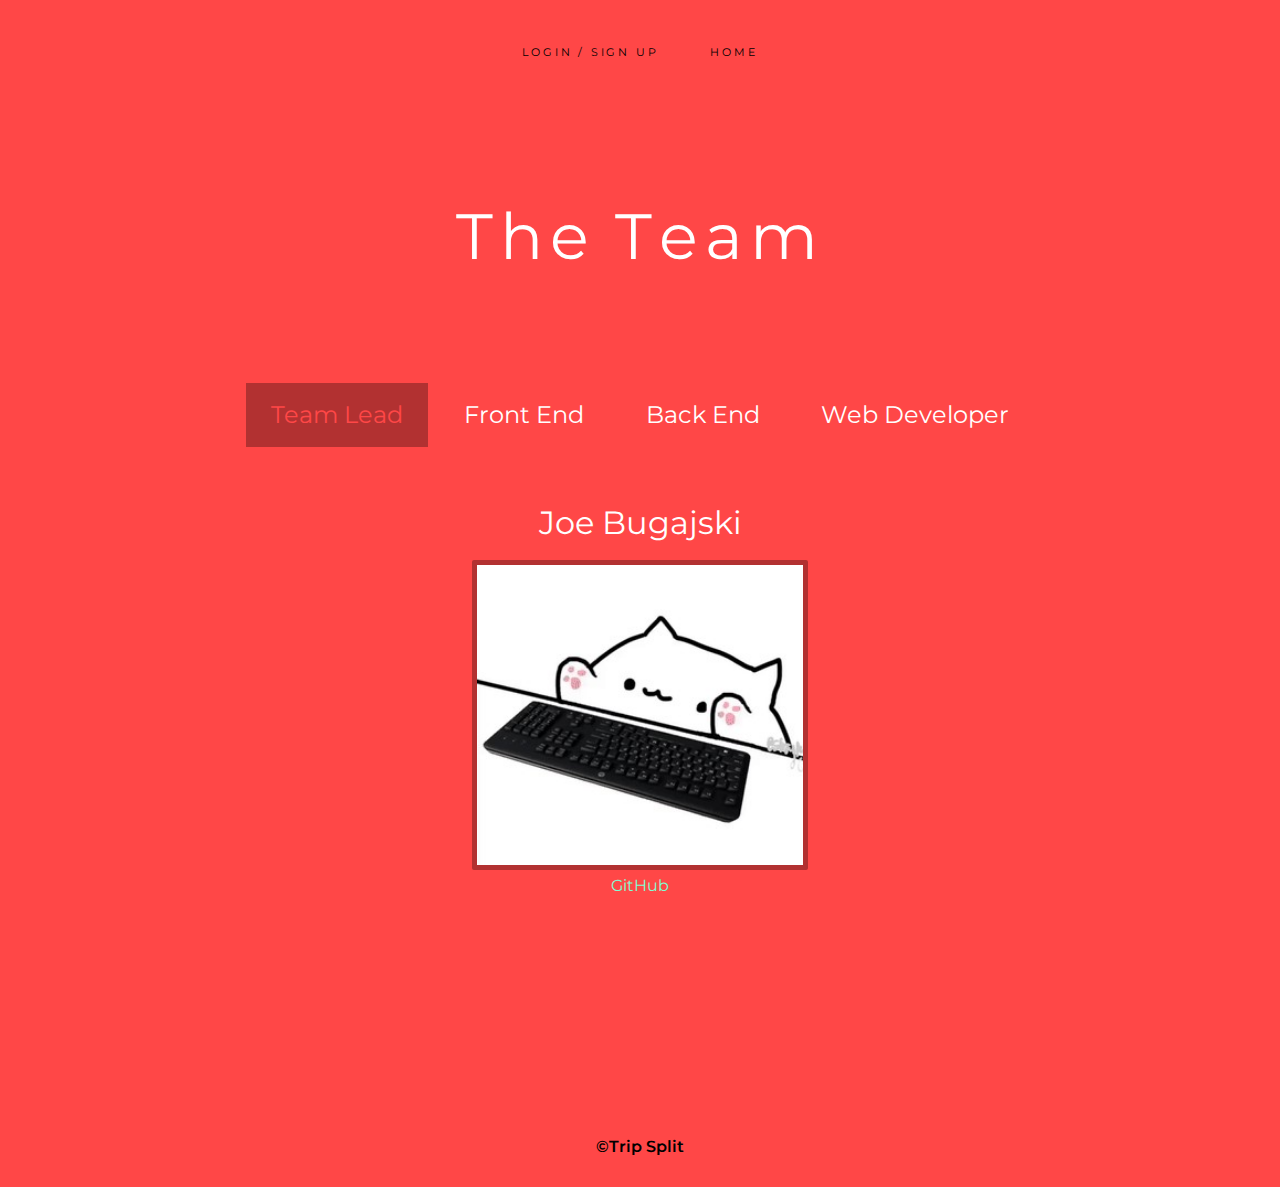
==== about.html @ 67b70e41 "about page built" ====
<!DOCTYPE html>
<html>

<head>
    <title>Trip Split</title>
    <link href="https://fonts.googleapis.com/css?family=Montserrat" rel="stylesheet">
    <link rel="stylesheet" href="main.css" />
    
</head>

<body>
        
    <div class="container">
        <header>
            <!-- logo -->
                <div class="main-container">
                        <div class="first-container share">
                            <h1><span id="one">T</span><span>h</span><span>e</span> <span>T</span><span>e</span><span>a</span><span>m</span></h1>
                        </div>
                    </div><!--logo-->
            <nav>
                <ul>
                    <li><a href="#">Login / Sign Up</a></li>
                    <li><a href="main.html">Home</a></li>
                </ul>
            </nav>
        </header>

        <div class="tab-section">
            <div class="tabs">
                <div class="tabs-links">
                    <div class="tabs-link tabs-link-selected" data-tab="lead">Team Lead</div>
                    <div class="tabs-link" data-tab="front">Front End</div>
                    <div class="tabs-link" data-tab="back">Back End</div>
                    <div class="tabs-link" data-tab="web">Web Developer</div>
                </div>

                <div class="tabs-items">

                    <div class="tabs-item tabs-item-selected" data-tab="lead">
                            <div class="tabs-item-description">
                                <p style="color:white">Joe Bugajski</p><br>
                                <img src="images/LankyVelvetyKillerwhale-max-1mb.jpg" alt="">
                                <br>
                                <a href="https://github.com/JoeBugajski" style="text-decoration:none;color:aquamarine">GitHub</a>
                        </div>
                    </div>

                    <div class="tabs-item" data-tab="front">
                            <div class="tabs-item-description">
                                    <p style="color:white">Peter Gambino</p>
                                    <img src="images/TiredProgrammer.jpg" alt="">
                                    <br>
                                    <a href="https://github.com/pgambino5851" style="text-decoration:none;color:aquamarine">GitHub</a>
                        </div>
                    </div>

                    <div class="tabs-item" data-tab="back">
                            <div class="tabs-item-description">
                                    <p style="color:white">Will Shultz</p>
                                    <img src="images/frustratedProgrammer.jpg" alt="">
                                    <br>
                                    <a href="https://github.com/kittenman29" style="text-decoration:none;color:aquamarine">GitHub</a>
                        </div>
                    </div>

                    <div class="tabs-item" data-tab="web">
                            <div class="tabs-item-description">
                                    <p style="color:white;">Emmett Burgess</p>
                                    <img src="images/me.jpg" alt="">
                                    <br>
                                    <a href="https://linkedin.com/in/emmett-burgess" style="text-decoration:none;color:aquamarine">LinkedIn</a>
                                    
                        </div>
                    </div>

                </div>
                <!--tabs-items-->
            </div>
            <!--tabs-->
        </div>
        <!--section-->
    </div>
    <!--container-->


    <footer>
        <p>&copy;Trip Split</p>
    </footer>
    </div>
    <script src="./components/tabs.js"></script>
</body>
</html>
---- main.css ----
/* font-family: 'Montserrat', sans-serif; 
secondary color: #B23131
main color: #ff4747
third color: #47ffff*/

html, body, div, span, applet, object, iframe,
h1, h2, h3, h4, h5, h6, p, blockquote, pre,
a, abbr, acronym, address, big, cite, code,
del, dfn, em, img, ins, kbd, q, s, samp,
small, strike, strong, sub, sup, tt, var,
b, u, i, center,
dl, dt, dd, ol, ul, li,
fieldset, form, label, legend,
table, caption, tbody, tfoot, thead, tr, th, td,
article, aside, canvas, details, embed, 
figure, figcaption, footer, header, hgroup, 
menu, nav, output, ruby, section, summary,
time, mark, audio, video {
	margin: 0;
	padding: 0;
	border: 0;
	font-size: 100%;
	font: inherit;
	vertical-align: baseline;
}

article, aside, details, figcaption, figure, 
footer, header, hgroup, menu, nav, section {
	display: block;
}
body {
	line-height: 1;
}
ol, ul {
	list-style: none;
}
blockquote, q {
	quotes: none;
}
blockquote:before, blockquote:after,
q:before, q:after {
	content: '';
	content: none;
}
table {
	border-collapse: collapse;
	border-spacing: 0;
}

html {
    font-family: 'Montserrat', sans-serif;
    background-color: #ff4747;
}

/* basic */

.container {
		width: 100%;
		justify-content: center;
}

/* header */

header {
    display: flex;
    flex-direction: column-reverse;
    justify-content: center;
}

/* logo */

.first-container, .second-container {
  cursor: pointer;
  position: relative;
  text-align: center;
  color: white;
  padding: 100px;
}

h1 {
  position: relative;
  letter-spacing: 2px;
  font-size: 5vw;
}

.first-container {
  margin-bottom: 15px;
}

span {
  display: inline-block;
  position: relative;
  margin-right: 5px;
}
span:after {
  content: "";
  position: absolute;
  height: 100%;
  width: 0;
  top: 0;
  left: 0;
  transition: 0.6s;
  z-index: -5;
}

.share:hover > h1 > span:nth-child(1):after {
  background: #B23131;
  width: 100%;
  transition: 0.6s;
  transition-delay: 100ms;
  transform: rotate(-25deg);
}
.share:hover > h1 > span:nth-child(1):after, .share:hover > h1 > span:nth-child(1) {
  color: #ff4747;
  transition-delay: 110ms;
}

.share:hover > h1 > span:nth-child(2):after {
  background: #B23131;
  width: 100%;
  transition: 0.6s;
  transition-delay: 200ms;
  transform: rotate(-20deg);
}
.share:hover > h1 > span:nth-child(2):after, .share:hover > h1 > span:nth-child(2) {
  color: #ff4747;
  transition-delay: 220ms;
}

.share:hover > h1 > span:nth-child(3):after {
  background: #B23131;
  width: 100%;
  transition: 0.6s;
  transition-delay: 300ms;
  transform: rotate(-15deg);
}
.share:hover > h1 > span:nth-child(3):after, .share:hover > h1 > span:nth-child(3) {
  color: #ff4747;
  transition-delay: 330ms;
}

.share:hover > h1 > span:nth-child(4):after {
  background: #B23131;
  width: 100%;
  transition: 0.6s;
  transition-delay: 400ms;
  transform: rotate(-10deg);
}
.share:hover > h1 > span:nth-child(4):after, .share:hover > h1 > span:nth-child(4) {
  color: #ff4747;
  transition-delay: 440ms;
}

.share:hover > h1 > span:nth-child(5):after {
  background: #B23131;
  width: 100%;
  transition: 0.6s;
  transition-delay: 500ms;
  transform: rotate(-5deg);
}
.share:hover > h1 > span:nth-child(5):after, .share:hover > h1 > span:nth-child(5) {
  color: #ff4747;
  transition-delay: 550ms;
}

.share:hover > h1 > span:nth-child(6):after {
  background: #B23131;
  width: 100%;
  transition: 0.6s;
  transition-delay: 600ms;
  transform: rotate(0deg);
}
.share:hover > h1 > span:nth-child(6):after, .share:hover > h1 > span:nth-child(6) {
  color: #ff4747;
  transition-delay: 660ms;
}

.share:hover > h1 > span:nth-child(7):after {
  background: #B23131;
  width: 100%;
  transition: 0.6s;
  transition-delay: 700ms;
  transform: rotate(5deg);
}
.share:hover > h1 > span:nth-child(7):after, .share:hover > h1 > span:nth-child(7) {
  color: #ff4747;
  transition-delay: 770ms;
}

.share:hover > h1 > span:nth-child(8):after {
  background: #B23131;
  width: 100%;
  transition: 0.6s;
  transition-delay: 800ms;
  transform: rotate(10deg);
}
.share:hover > h1 > span:nth-child(8):after, .share:hover > h1 > span:nth-child(8) {
  color: #ff4747;
  transition-delay: 880ms;
}

.share:hover > h1 > span:nth-child(9):after {
  background: #B23131;
  width: 100%;
  transition: 0.6s;
  transition-delay: 900ms;
  transform: rotate(15deg);
}
.share:hover > h1 > span:nth-child(9):after, .share:hover > h1 > span:nth-child(9) {
  color: #ff4747;
  transition-delay: 990ms;
}

.share:hover > h1 > span:nth-child(10):after {
  background: #B23131;
  width: 100%;
  transition: 0.6s;
  transition-delay: 1000ms;
  transform: rotate(20deg);
}

/* nav */

nav {
	position: center;
	display: block;
	top: 2.5em;
	top: 2.5em;
	left: 0;
	width: 100%;
	text-align: center;
}

nav ul {
	display: inline-block;
	padding: 1.5em;
}

nav ul li {
	display: inline-block;
	text-align: center;
	padding: 0 1.5em;
}

nav ul li a {
	display: block;
	color: black;
	text-transform: uppercase;
	text-decoration: none;
	font-size: 0.7em;
	letter-spacing: 0.25em;
	height: 5em;
	line-height: 5em;
	-moz-transition: all .25s ease-in-out;
	-webkit-transition: all .25s ease-in-out;
	-o-transition: all .25s ease-in-out;
	-ms-transition: all .25s ease-in-out;
	transition: all .25s ease-in-out;
}

nav ul li:hover a {
	color: white;
}

nav ul li.active a {
	color: white;
}


/* tabs */

.tab-section {
	justify-content: center;
}

.tabs {
	justify-content: center;
	display: flex;
	flex-direction: column;
}

.tabs .tabs-items {
	width: 100%;
	display: flex;
	justify-self: center;
	padding-top: 60px;
}
.tabs .tabs-item {
	display: none; 
	width: 75%;
}

.tabs-item-description {
	margin: 0 auto;
  height: 500px;
  text-align: center;
  background-size: 500px auto;
  background-repeat: no-repeat;
  background-position: center;
}

.tabs-item-description p {
  margin: 0 auto;
  top: 30px;
  font-size: 2em;
	color: #47ffff;
  text-align: center;
}

.tabs-item-description img {
  height: 300px;
  width: auto;
  border: 5px solid #B23131;
  border-radius: 2px;
  margin: 5px 0;
}

.tabs-item {
  margin: 0 auto;
  height: 600px;
}

.tabs .tabs-item-selected {
	display: block;
}

.tabs-links {
	justify-content: space-around;
	display: flex;
	position: center;
	width: 100%;
	max-width: 800px;
	text-align: center;
	margin: 0 auto;
}

.tabs-link {
	padding: 20px 25px;
	font-size: 24px;
	background-color: transparent;
	color: white;
	cursor: pointer;
}

.tabs-link:hover {
	background-color: #B23131;
	color: #ff4747;
}

.tabs-link-selected {
	z-index: 2;
	background-color: #B23131;
	color: #ff4747;
}

/* footer */

footer {
	display: flex;
	justify-content: center;
  padding: 2em;
}
footer p {
  font-weight: 600;
}


/* responsive */

@media (max-width: 500px) {
  .tabs-links {
    display: none;
  }
}

@media (max-width: 800px) {
  
}

@media (max-width: 1000px) {
  
}
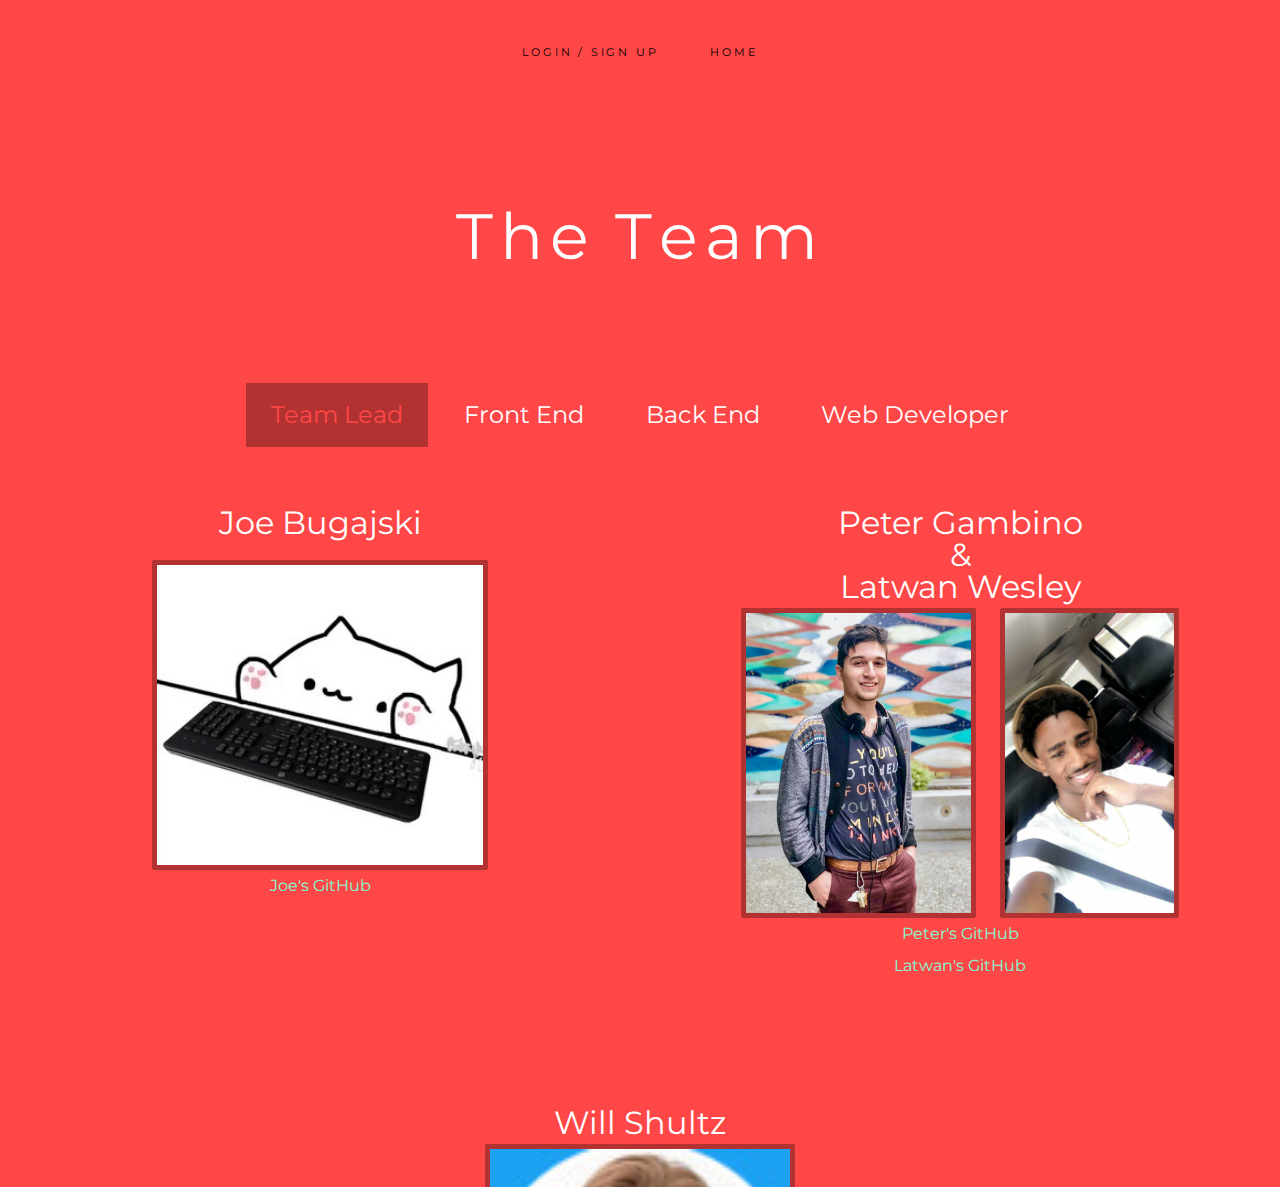
==== commit 00c845cb: "changes with javascript and mobile formatting" ====
--- a/about.html
+++ b/about.html
@@ -40,36 +40,48 @@
                     <div class="tabs-item tabs-item-selected" data-tab="lead">
                             <div class="tabs-item-description">
                                 <p style="color:white">Joe Bugajski</p><br>
-                                <img src="images/LankyVelvetyKillerwhale-max-1mb.jpg" alt="">
+                                <img class="pic" src="images/LankyVelvetyKillerwhale-max-1mb.jpg" alt="">
                                 <br>
-                                <a href="https://github.com/JoeBugajski" style="text-decoration:none;color:aquamarine">GitHub</a>
+                                <a href="https://github.com/JoeBugajski" style="text-decoration:none;color:aquamarine">Joe's GitHub</a>
                         </div>
                     </div>
 
                     <div class="tabs-item" data-tab="front">
                             <div class="tabs-item-description">
-                                    <p style="color:white">Peter Gambino</p>
-                                    <img src="images/TiredProgrammer.jpg" alt="">
+                                    <p style="color:white">Peter Gambino<br>&<br>Latwan Wesley</p>
+                                    <img class="pic" src="images/peter.jpg" alt="">
+                                    <img class ="pic" src="images/IMG_20190409_152705_342.jpg" alt="">
                                     <br>
-                                    <a href="https://github.com/pgambino5851" style="text-decoration:none;color:aquamarine">GitHub</a>
+                                    <a href="https://github.com/pgambino5851" style="text-decoration:none;color:aquamarine">Peter's GitHub</a>
+                                    <br>
+                                    <br>
+                                    <a href="https://github.com/lwesley92" style="text-decoration:none;color:aquamarine">Latwan's GitHub</a>
+                            </div>
+
+                            <!-- <div class="tabs-item-description">
+                                    <p style="color:white">Latwan Wesley</p>
+                                    <img class="pic" src="images/IMG_20190409_152705_342.jpg" alt="">
+                                    <br>
+                                    <p style="color:white;font-size:1em;margin-bottom:10px;">As a developer, Latwan enjoys his obsessive attention to detail, his unequivocal love for making things, and his mission-driven work ethic to change the world. He is beyond excited to make a big impact with a big growth company.</p> 
+                                    <a href="https://github.com/lwesley92" style="text-decoration:none;color:aquamarine">GitHub</a> -->
                         </div>
                     </div>
 
                     <div class="tabs-item" data-tab="back">
                             <div class="tabs-item-description">
                                     <p style="color:white">Will Shultz</p>
-                                    <img src="images/frustratedProgrammer.jpg" alt="">
+                                    <img class="pic" src="images/will.jpg" alt="">
                                     <br>
-                                    <a href="https://github.com/kittenman29" style="text-decoration:none;color:aquamarine">GitHub</a>
+                                    <a href="https://github.com/kittenman29" style="text-decoration:none;color:aquamarine">Will's GitHub</a>
                         </div>
                     </div>
 
                     <div class="tabs-item" data-tab="web">
                             <div class="tabs-item-description">
                                     <p style="color:white;">Emmett Burgess</p>
-                                    <img src="images/me.jpg" alt="">
+                                    <img class="pic" src="images/me.jpg" alt="">
                                     <br>
-                                    <a href="https://linkedin.com/in/emmett-burgess" style="text-decoration:none;color:aquamarine">LinkedIn</a>
+                                    <a href="https://linkedin.com/in/emmett-burgess" style="text-decoration:none;color:aquamarine">Emmett's LinkedIn</a>
                                     
                         </div>
                     </div>
--- a/main.css
+++ b/main.css
@@ -287,11 +287,13 @@
 }
 .tabs .tabs-item {
 	display: none; 
-	width: 75%;
+  width: 75%;
+  margin: 0 auto;
+  height: 600px;
 }
 
 .tabs-item-description {
-	margin: 0 auto;
+	margin: 0 auto 20px;
   height: 500px;
   text-align: center;
   background-size: 500px auto;
@@ -307,17 +309,12 @@
   text-align: center;
 }
 
-.tabs-item-description img {
+.tabs-item-description .pic {
   height: 300px;
   width: auto;
   border: 5px solid #B23131;
   border-radius: 2px;
-  margin: 5px 0;
-}
-
-.tabs-item {
-  margin: 0 auto;
-  height: 600px;
+  margin: 5px 10px;
 }
 
 .tabs .tabs-item-selected {
@@ -371,6 +368,19 @@
   .tabs-links {
     display: none;
   }
+  .tabs-items {
+    display: flex;
+    flex-direction: column;
+    margin: 0;
+    padding: 0;
+  }
+  .tabs-item-description {
+    width: 300px;
+    height: auto;
+    background-image: none;
+    margin: 0;
+    padding: 0;
+  }
 }
 
 @media (max-width: 800px) {
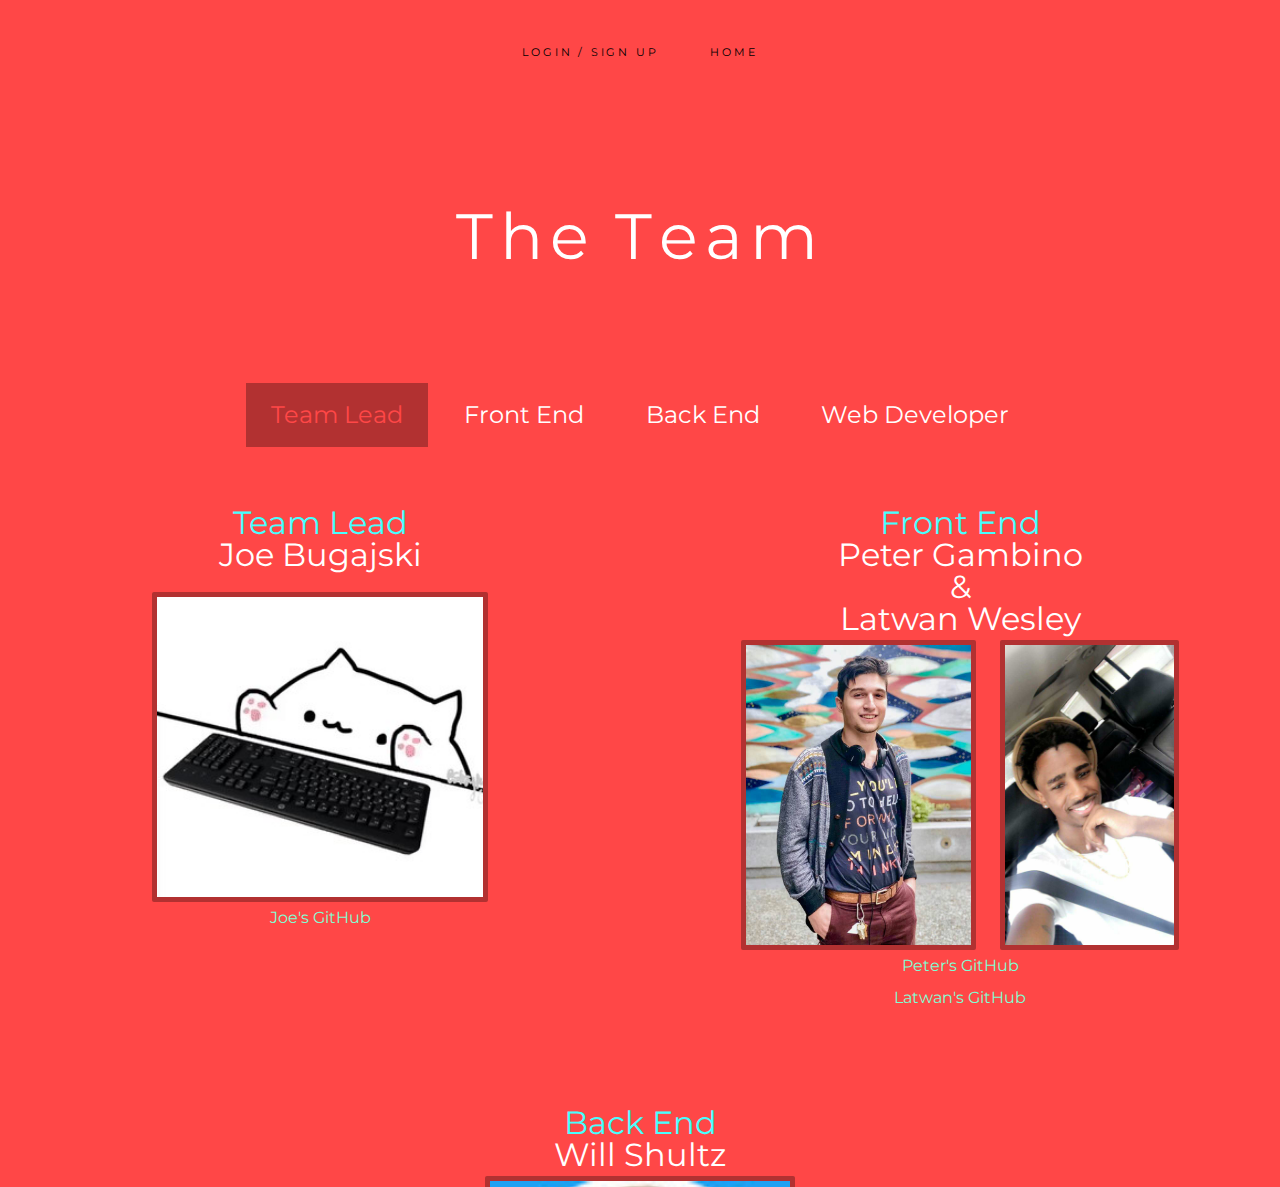
==== commit 00769a5a: "mobile formatting" ====
--- a/about.html
+++ b/about.html
@@ -21,7 +21,7 @@
             <nav>
                 <ul>
                     <li><a href="#">Login / Sign Up</a></li>
-                    <li><a href="main.html">Home</a></li>
+                    <li><a href="index.html">Home</a></li>
                 </ul>
             </nav>
         </header>
@@ -39,6 +39,7 @@
 
                     <div class="tabs-item tabs-item-selected" data-tab="lead">
                             <div class="tabs-item-description">
+                                <p>Team Lead</p>
                                 <p style="color:white">Joe Bugajski</p><br>
                                 <img class="pic" src="images/LankyVelvetyKillerwhale-max-1mb.jpg" alt="">
                                 <br>
@@ -48,9 +49,10 @@
 
                     <div class="tabs-item" data-tab="front">
                             <div class="tabs-item-description">
+                                <p>Front End</p>
                                     <p style="color:white">Peter Gambino<br>&<br>Latwan Wesley</p>
-                                    <img class="pic" src="images/peter.jpg" alt="">
-                                    <img class ="pic" src="images/IMG_20190409_152705_342.jpg" alt="">
+                                    <img class="pic peter" src="images/peter.jpg" alt="">
+                                    <img class ="pic latwan" src="images/IMG_20190409_152705_342.jpg" alt="">
                                     <br>
                                     <a href="https://github.com/pgambino5851" style="text-decoration:none;color:aquamarine">Peter's GitHub</a>
                                     <br>
@@ -69,6 +71,7 @@
 
                     <div class="tabs-item" data-tab="back">
                             <div class="tabs-item-description">
+                                <p>Back End</p>
                                     <p style="color:white">Will Shultz</p>
                                     <img class="pic" src="images/will.jpg" alt="">
                                     <br>
@@ -78,6 +81,7 @@
 
                     <div class="tabs-item" data-tab="web">
                             <div class="tabs-item-description">
+                                    <p>Web Developer</p>
                                     <p style="color:white;">Emmett Burgess</p>
                                     <img class="pic" src="images/me.jpg" alt="">
                                     <br>
--- a/main.css
+++ b/main.css
@@ -345,7 +345,6 @@
 }
 
 .tabs-link-selected {
-	z-index: 2;
 	background-color: #B23131;
 	color: #ff4747;
 }
@@ -375,12 +374,49 @@
     padding: 0;
   }
   .tabs-item-description {
-    width: 300px;
+    display: flex;
+    flex-direction: column;
+    width: 100%;
     height: auto;
-    background-image: none;
+    background-size: 300px auto;
     margin: 0;
     padding: 0;
   }
+  .tabs-item-description img {
+    height: 150px;
+    width: auto;
+    margin: 50px;
+  }
+  .tabs-item-description .peter {
+    height: 300px;
+    width: auto;
+    margin: 50px;
+  }
+  .tabs-item-description .latwan {
+    height: 450px;
+    width: auto;
+    margin: 50px;
+  }
+  .tabs-item-description p {
+    margin: 0;
+    top: 0;
+    font-size: 2em;
+    color: white;
+    text-align: center;
+  }
+  .tabs-item-description a {
+    margin-top: 7px;
+    margin-bottom: 50px;
+  }
+  .tabs .tabs-item {
+    width: 100%;
+    height: auto;
+  }
+  /* .pic {
+    display: none;
+    margin: 0;
+    padding: 0;
+  } */
 }
 
 @media (max-width: 800px) {
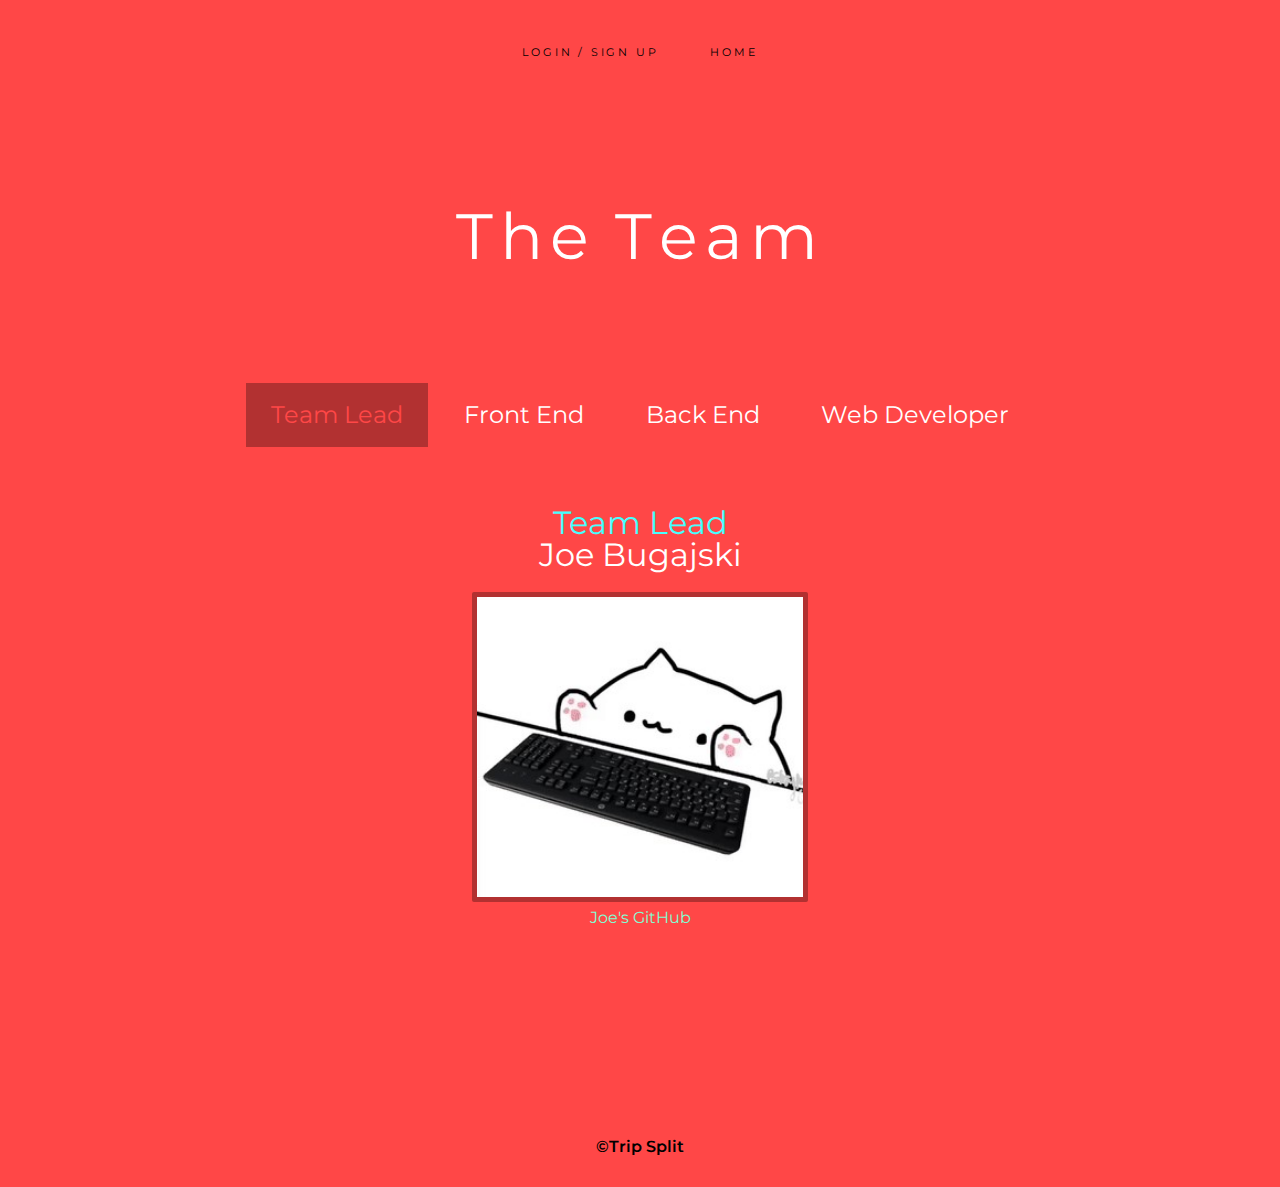
==== commit 15d4ff95: "all responsive issues fixed" ====
--- a/about.html
+++ b/about.html
@@ -37,8 +37,8 @@
 
                 <div class="tabs-items">
 
-                    <div class="tabs-item tabs-item-selected" data-tab="lead">
-                            <div class="tabs-item-description">
+                    <div class="display tabs-item tabs-item-selected" data-tab="lead">
+                            <div class="tabs-item-description" id="joe">
                                 <p>Team Lead</p>
                                 <p style="color:white">Joe Bugajski</p><br>
                                 <img class="pic" src="images/LankyVelvetyKillerwhale-max-1mb.jpg" alt="">
@@ -47,8 +47,8 @@
                         </div>
                     </div>
 
-                    <div class="tabs-item" data-tab="front">
-                            <div class="tabs-item-description">
+                    <div class="display tabs-item" data-tab="front">
+                            <div class="tabs-item-description" id="front">
                                 <p>Front End</p>
                                     <p style="color:white">Peter Gambino<br>&<br>Latwan Wesley</p>
                                     <img class="pic peter" src="images/peter.jpg" alt="">
@@ -69,8 +69,8 @@
                         </div>
                     </div>
 
-                    <div class="tabs-item" data-tab="back">
-                            <div class="tabs-item-description">
+                    <div class="display tabs-item" data-tab="back">
+                            <div class="tabs-item-description" id="will">
                                 <p>Back End</p>
                                     <p style="color:white">Will Shultz</p>
                                     <img class="pic" src="images/will.jpg" alt="">
@@ -79,8 +79,8 @@
                         </div>
                     </div>
 
-                    <div class="tabs-item" data-tab="web">
-                            <div class="tabs-item-description">
+                    <div class="display tabs-item" data-tab="web">
+                            <div class="tabs-item-description" id="emmett">
                                     <p>Web Developer</p>
                                     <p style="color:white;">Emmett Burgess</p>
                                     <img class="pic" src="images/me.jpg" alt="">
--- a/main.css
+++ b/main.css
@@ -52,6 +52,11 @@
     background-color: #ff4747;
 }
 
+img {
+  width: 100%;
+  height: auto;
+}
+
 /* basic */
 
 .container {
@@ -360,12 +365,17 @@
   font-weight: 600;
 }
 
-
+.display {
+  display: none;
+}
 /* responsive */
 
 @media (max-width: 500px) {
   .tabs-links {
     display: none;
+  }
+  .display {
+    display: block;
   }
   .tabs-items {
     display: flex;
@@ -377,38 +387,20 @@
     display: flex;
     flex-direction: column;
     width: 100%;
-    height: auto;
+    height: 400px;
     background-size: 300px auto;
     margin: 0;
     padding: 0;
   }
-  .tabs-item-description img {
-    height: 150px;
-    width: auto;
-    margin: 50px;
-  }
-  .tabs-item-description .peter {
-    height: 300px;
-    width: auto;
-    margin: 50px;
-  }
-  .tabs-item-description .latwan {
-    height: 450px;
-    width: auto;
-    margin: 50px;
-  }
   .tabs-item-description p {
-    margin: 0;
+    margin: 0 auto;
     top: 0;
     font-size: 2em;
     color: white;
     text-align: center;
   }
-  .tabs-item-description a {
-    margin-top: 7px;
-    margin-bottom: 50px;
-  }
   .tabs .tabs-item {
+    display: block;
     width: 100%;
     height: auto;
   }
@@ -417,6 +409,19 @@
     margin: 0;
     padding: 0;
   } */
+
+  #emmett {
+    margin-top: 68px;
+  }
+  #will {
+    margin-top: 524px;
+  }
+  #front {
+    margin-top: 71px;
+  }
+  #joe {
+    margin-top: -92px;
+  }
 }
 
 @media (max-width: 800px) {
